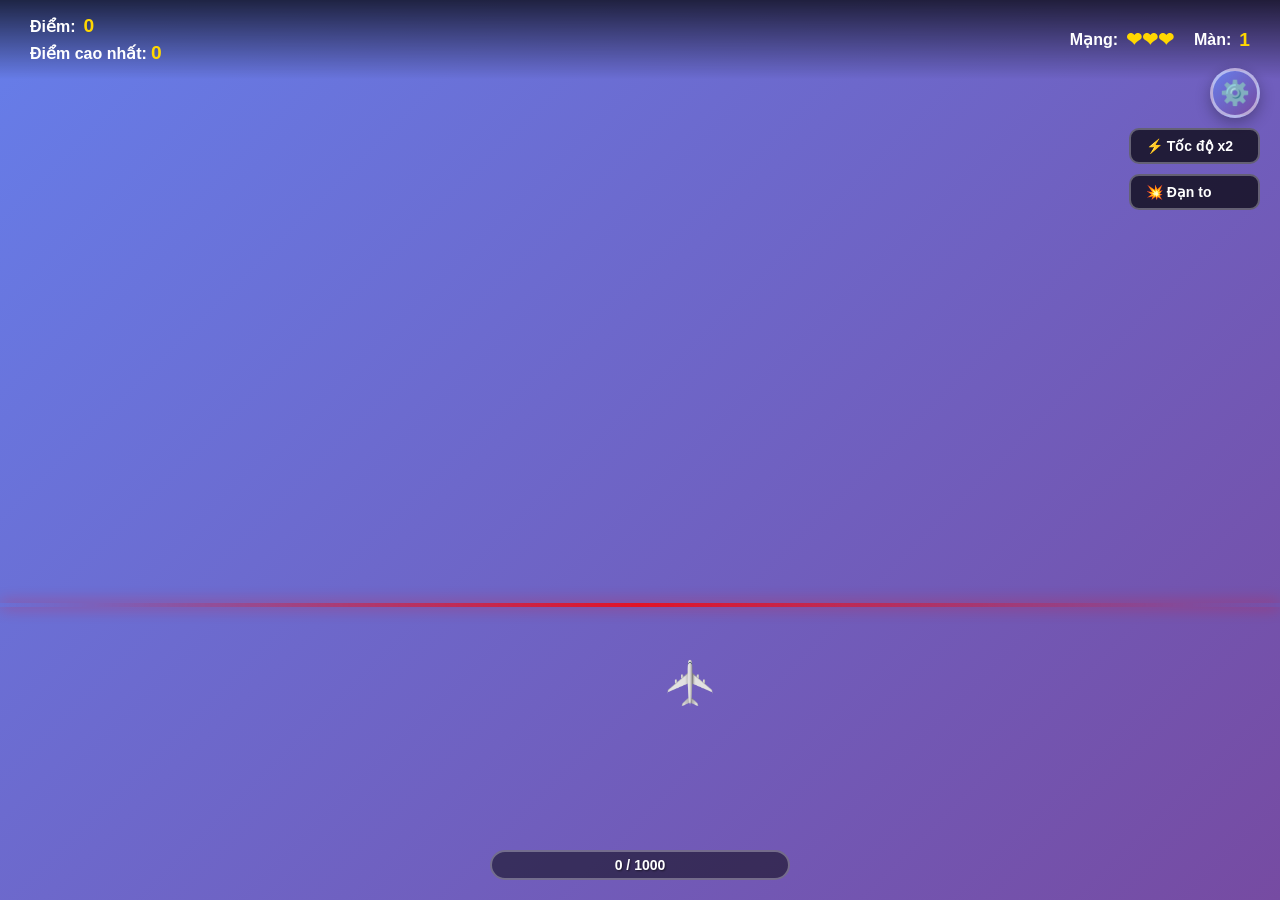
==== simple-game.html @ 04a14948 "Add files via upload" ====
<!DOCTYPE html>
<html lang="vi">
<head>
    <meta charset="UTF-8">
    <meta name="viewport" content="width=device-width, initial-scale=1.0">
    <title>game
    </title>
    <style>
        * {
            margin: 0;
            padding: 0;
            box-sizing: border-box;
        }

        body {
            font-family: 'Segoe UI', Arial, sans-serif;
            overflow: hidden;
            background: linear-gradient(135deg, #667eea 0%, #764ba2 100%);
            height: 100vh;
            display: flex;
            justify-content: center;
            align-items: center;
        }

        .screen {
            position: fixed;
            top: 0;
            left: 0;
            width: 100%;
            height: 100%;
            display: flex;
            justify-content: center;
            align-items: center;
            z-index: 100;
        }

        .screen.hidden {
            display: none !important;
        }

        .menu-content {
            text-align: center;
            background: linear-gradient(135deg, #667eea 0%, #764ba2 100%);
            padding: 60px 80px;
            border-radius: 20px;
            box-shadow: 0 20px 60px rgba(0, 0, 0, 0.5);
            border: 3px solid rgba(255, 255, 255, 0.3);
        }

        .game-title {
            font-size: 3rem;
            color: #fff;
            margin-bottom: 20px;
            text-shadow: 3px 3px 6px rgba(0, 0, 0, 0.3);
        }

        .game-subtitle {
            font-size: 1.3rem;
            color: #f0f0f0;
            margin-bottom: 40px;
        }

        .menu-buttons {
            display: flex;
            flex-direction: column;
            gap: 15px;
        }

        .menu-btn {
            padding: 15px 40px;
            font-size: 1.2rem;
            font-weight: bold;
            border: none;
            border-radius: 10px;
            cursor: pointer;
            background: linear-gradient(135deg, #f093fb 0%, #f5576c 100%);
            color: white;
            transition: transform 0.2s, box-shadow 0.2s;
            box-shadow: 0 5px 15px rgba(0, 0, 0, 0.2);
        }

        .menu-btn:hover {
            transform: translateY(-3px);
            box-shadow: 0 8px 20px rgba(0, 0, 0, 0.3);
        }

        #game-screen {
            background: #87CEEB;
            justify-content: flex-start;
            align-items: flex-start;
        }

        #game-screen.bg-gradient1 {
            background: url('hinhnen1.jpg') center/cover;
        }

        #game-screen.bg-gradient2 {
            background: url('hinhnen2.jpg') center/cover;
        }

        #game-screen.bg-gradient3 {
            background: url('hinhnen3.jpg') center/cover;
        }

        #game-screen.bg-gradient4 {
            background: url('hinhnen4.jpg') center/cover;
        }

        #game-screen.bg-gradient5 {
            background: url('hinhnen5.jpg') center/cover;
        }

        #game-screen.bg-gradient6 {
            background: url('hinhnen6.jpg') center/cover;
        }

        .game-container {
            position: relative;
            width: 100%;
            height: 100%;
            overflow: hidden;
        }

        .hud {
            position: absolute;
            top: 0;
            left: 0;
            width: 100%;
            padding: 15px 30px;
            display: flex;
            justify-content: space-between;
            align-items: center;
            z-index: 20;
            background: linear-gradient(180deg, rgba(0, 0, 0, 0.7) 0%, transparent 100%);
        }

        .hud-left {
            display: flex;
            flex-direction: column;
            gap: 5px;
        }

        .hud-right {
            display: flex;
            gap: 20px;
        }

        .hud-item {
            display: flex;
            align-items: center;
            gap: 8px;
        }

        .high-score-display {
            color: #ffd700;
            font-size: 0.9rem;
            font-weight: bold;
        }

        .hud-label {
            color: #fff;
            font-weight: bold;
            font-size: 1rem;
        }

        .hud-value {
            color: #ffd700;
            font-weight: bold;
            font-size: 1.2rem;
        }

        .settings-btn {
            position: fixed;
            top: 68px;
            right: 20px;
            width: 50px;
            height: 50px;
            border-radius: 50%;
            background: linear-gradient(135deg, #667eea 0%, #764ba2 100%);
            border: 3px solid rgba(255, 255, 255, 0.5);
            color: white;
            font-size: 24px;
            cursor: pointer;
            z-index: 200;
            display: flex;
            justify-content: center;
            align-items: center;
            transition: transform 0.2s, box-shadow 0.2s;
            box-shadow: 0 5px 15px rgba(0, 0, 0, 0.3);
        }

        .settings-btn:hover {
            transform: scale(1.1);
            box-shadow: 0 8px 20px rgba(0, 0, 0, 0.4);
        }

        .progress-bar-container {
            position: absolute;
            bottom: 20px;
            left: 50%;
            transform: translateX(-50%);
            width: 300px;
            height: 30px;
            background: rgba(0, 0, 0, 0.5);
            border-radius: 15px;
            overflow: hidden;
            border: 2px solid rgba(255, 255, 255, 0.3);
            z-index: 20;
        }

        .progress-bar {
            height: 100%;
            background: linear-gradient(90deg, #f093fb 0%, #f5576c 100%);
            transition: width 0.3s ease-out;
            border-radius: 15px;
        }

        .progress-text {
            position: absolute;
            top: 50%;
            left: 50%;
            transform: translate(-50%, -50%);
            color: white;
            font-weight: bold;
            font-size: 14px;
            text-shadow: 1px 1px 2px rgba(0, 0, 0, 0.5);
            z-index: 21;
        }

        .power-up-indicator {
            position: absolute;
            top: 128px;
            right: 20px;
            display: flex;
            flex-direction: column;
            gap: 10px;
            z-index: 20;
        }

        .power-up-timer {
            font-size: 12px;
            color: #ffd700;
            margin-left: 5px;
        }

        .level-notification {
            position: fixed;
            top: 50%;
            left: 50%;
            transform: translate(-50%, -50%);
            background: linear-gradient(135deg, #667eea 0%, #764ba2 100%);
            padding: 30px 50px;
            border-radius: 20px;
            color: white;
            font-size: 2rem;
            font-weight: bold;
            z-index: 300;
            box-shadow: 0 20px 60px rgba(0, 0, 0, 0.5);
            border: 3px solid rgba(255, 255, 255, 0.3);
            animation: fadeInOut 3s forwards;
        }

        @keyframes fadeInOut {
            0% { opacity: 0; transform: translate(-50%, -50%) scale(0.5); }
            20% { opacity: 1; transform: translate(-50%, -50%) scale(1); }
            80% { opacity: 1; transform: translate(-50%, -50%) scale(1); }
            100% { opacity: 0; transform: translate(-50%, -50%) scale(0.5); }
        }

        .falling-powerup {
            position: absolute;
            font-size: 30px;
            z-index: 15;
            animation: fall linear;
        }

        @keyframes fall {
            from { top: -50px; }
            to { top: 100vh; }
        }

        .power-up-item {
            padding: 8px 15px;
            background: rgba(0, 0, 0, 0.7);
            border-radius: 10px;
            color: white;
            font-size: 14px;
            font-weight: bold;
            border: 2px solid rgba(255, 255, 255, 0.3);
            display: flex;
            align-items: center;
            gap: 5px;
        }

        .power-up-item.active {
            border-color: #ffd700;
            background: rgba(255, 215, 0, 0.3);
            animation: pulse 1s infinite;
        }

        @keyframes pulse {
            0%, 100% { transform: scale(1); }
            50% { transform: scale(1.05); }
        }

        .setting-option {
            margin: 15px 0;
            text-align: left;
        }

        .setting-label {
            color: #fff;
            font-size: 1.1rem;
            margin-bottom: 10px;
            display: block;
        }

        .background-options {
            display: grid;
            grid-template-columns: repeat(3, 1fr);
            gap: 10px;
        }

        .bg-option {
            width: 80px;
            height: 60px;
            border-radius: 10px;
            cursor: pointer;
            border: 3px solid transparent;
            transition: border-color 0.2s, transform 0.2s;
        }

        .bg-option:hover {
            transform: scale(1.05);
        }

        .bg-option.selected {
            border-color: #ffd700;
            box-shadow: 0 0 10px rgba(255, 215, 0, 0.5);
        }

        .player {
            position: absolute;
            font-size: 50px;
            z-index: 10;
            bottom: 180px;
            left: 50%;
            transform: translateX(-50%);
            transition: left 0.05s ease-out, bottom 0.05s ease-out, transform 0.05s ease-out;
            will-change: left, bottom, transform;
            user-select: none;
            pointer-events: none;
        }

        .player img {
            width: 50px;
            height: 50px;
            object-fit: contain;
        }

        .player-vertical {
            transform: translateX(50%) rotate(0deg);
        }

        .boundary-line {
            position: absolute;
            left: 0;
            width: 100%;
            height: 4px;
            background: linear-gradient(90deg, transparent, #ff0000, transparent);
            z-index: 5;
            box-shadow: 0 0 15px rgba(255, 0, 0, 0.7);
            opacity: 0.8;
        }

        .enemy {
            position: absolute;
            font-size: 40px;
            z-index: 8;
        }

        .bullet {
            position: absolute;
            font-size: 20px;
            z-index: 9;
        }

        .popup {
            position: fixed;
            top: 0;
            left: 0;
            width: 100%;
            height: 100%;
            background: rgba(0, 0, 0, 0.8);
            display: flex;
            justify-content: center;
            align-items: center;
            z-index: 100;
        }

        .popup.hidden {
            display: none;
        }

        .quiz-content {
            background: linear-gradient(135deg, #667eea 0%, #764ba2 100%);
            padding: 40px 50px;
            border-radius: 20px;
            max-width: 600px;
            width: 90%;
            text-align: center;
            color: white;
            box-shadow: 0 20px 60px rgba(0, 0, 0, 0.5);
        }

        .quiz-question {
            font-size: 1.5rem;
            margin-bottom: 30px;
        }

        .quiz-options {
            display: grid;
            grid-template-columns: 1fr 1fr;
            gap: 15px;
        }

        .quiz-option {
            padding: 15px 20px;
            font-size: 1.1rem;
            border: none;
            border-radius: 10px;
            background: rgba(255, 255, 255, 0.2);
            color: white;
            cursor: pointer;
            transition: all 0.2s;
        }

        .quiz-option:hover {
            background: rgba(255, 255, 255, 0.3);
        }

        .quiz-option.correct {
            background: #28a745;
        }

        .quiz-option.wrong {
            background: #dc3545;
        }
    </style>

<body>
    <!-- Settings Button -->
    <button id="settings-btn" class="settings-btn">⚙️</button>

    <!-- Main Menu Screen -->
    <div id="main-menu" class="screen">
        <div class="menu-content">
            <h1 class="game-title">🚀 Quiz Plane Game</h1>
            <p class="game-subtitle">Bắn kẻ địch và trả lời câu hỏi!</p>
            <div class="menu-buttons">
                <button id="btn-play" class="menu-btn">Chơi Ngay</button>
                <button id="btn-instructions" class="menu-btn">Hướng Dẫn</button>
                <button id="btn-home" class="menu-btn">🏠 Trang Chủ</button>
            </div>
        </div>
    </div>

    <!-- Instructions Screen -->
    <div id="instructions-screen" class="screen hidden">
        <div class="menu-content">
            <h1 class="game-title">Hướng Dẫn</h1>
            <p class="game-subtitle">Sử dụng phím mũi tên để di chuyển máy bay</p>
            <p class="game-subtitle">Nhấn Space để bắn</p>
            <p class="game-subtitle">Trả lời đúng câu hỏi để được điểm</p>
            <div class="menu-buttons">
                <button id="btn-back" class="menu-btn">Quay Lại</button>
            </div>
        </div>
    </div>

    <!-- Game Screen -->
    <div id="game-screen" class="screen hidden">
        <div id="game-container" class="game-container">
            <div class="hud">
                <div class="hud-left">
                    <div class="hud-item">
                        <span class="hud-label">Điểm:</span>
                        <span id="score" class="hud-value">0</span>
                    </div>
                    <div class="high-score-display">
                        <span class="hud-label">Điểm cao nhất:</span>
                        <span id="high-score" class="hud-value">0</span>
                    </div>
                </div>
                <div class="hud-right">
                    <div class="hud-item">
                        <span class="hud-label">Mạng:</span>
                        <span id="lives" class="hud-value">❤❤❤</span>
                    </div>
                    <div class="hud-item">
                        <span class="hud-label">Màn:</span>
                        <span id="stage" class="hud-value">1</span>
                    </div>
                </div>
            </div>
            <div id="boundary-line" class="boundary-line"></div>
            <div id="player" class="player"><img src="pngtree-military-fighter-icon-flat-style-png-image_5178510.jpg" alt=""></div>
            <div class="progress-bar-container">
                <div id="progress-bar" class="progress-bar" style="width: 0%"></div>
                <span id="progress-text" class="progress-text">0 / 1000</span>
            </div>
            <div class="power-up-indicator">
                <div id="powerup-speed" class="power-up-item">
                    <span>⚡ Tốc độ x2</span>
                    <span id="powerup-speed-timer" class="power-up-timer"></span>
                </div>
                <div id="powerup-size" class="power-up-item">
                    <span>💥 Đạn to</span>
                    <span id="powerup-size-timer" class="power-up-timer"></span>
                </div>
            </div>
        </div>
    </div>

    <!-- Quiz Popup -->
    <div id="quiz-popup" class="popup hidden">
        <div class="quiz-content">
            <h2 id="quiz-question" class="quiz-question">Câu hỏi?</h2>
            <div id="quiz-options" class="quiz-options"></div>
        </div>
    </div>

    <!-- Game Over Screen -->
    <div id="gameover-screen" class="screen hidden">
        <div class="menu-content">
            <h1 class="game-title">Game Over!</h1>
            <p class="game-subtitle">Điểm của bạn: <span id="final-score">0</span></p>
            <p class="game-subtitle">Cấp đạt được: <span id="final-level">1</span></p>
            <div class="menu-buttons">
                <button id="btn-restart" class="menu-btn">Chơi Lại</button>
                <button id="btn-menu" class="menu-btn">Menu Chính</button>
            </div>
        </div>
    </div>

    <!-- Settings Screen -->
    <div id="settings-screen" class="screen hidden">
        <div class="menu-content">
            <h1 class="game-title">⚙️ Cài Đặt</h1>
            <div class="setting-option">
                <span class="setting-label">Chọn nền game:</span>
                <div class="background-options">
                    <div class="bg-option" data-bg="bg-gradient1" style="background: url('hinhnen1.jpg') center/cover;"></div>
                    <div class="bg-option" data-bg="bg-gradient2" style="background: url('hinhnen2.jpg') center/cover;"></div>
                    <div class="bg-option" data-bg="bg-gradient3" style="background: url('hinhnen3.jpg') center/cover;"></div>
                    <div class="bg-option" data-bg="bg-gradient4" style="background: url('hinhnen4.jpg') center/cover;"></div>
                    <div class="bg-option" data-bg="bg-gradient5" style="background: url('hinhnen5.jpg') center/cover;"></div>
                    <div class="bg-option" data-bg="bg-gradient6" style="background: url('hinhnen6.jpg') center/cover;"></div>
                </div>
            </div>
            <div class="menu-buttons">
                <button id="btn-settings-back" class="menu-btn">Quay Lại Tiếp Tục</button>
            </div>
        </div>
    </div>

    <script>
        // Game configuration
        const gameConfig = {
            playerIcon: 'anhmaybay2.png',
            playerSize: 50,
            movementSpeed: 5,
            boundaryLinePercent: 0.67,
            autoShootInterval: 500,
            levelScoreThreshold: 1000, // Điểm cần để tăng level
            stageScoreThreshold: 2000, // Điểm cần để qua màn
            bulletSpeed: 6,
            bulletSize: 20,
            powerUpDuration: 20000 // 20 giây
        };

        // Game state
        const gameState = {
            isRunning: false,
            quizActive: false,
            gameStarted: false,
            score: 0,
            lives: 3,
            level: 1,
            stage: 1,
            highScore: 0,
            playerX: 0,
            playerY: 0,
            isMovingLeft: false,
            isMovingRight: false,
            isMovingUp: false,
            isMovingDown: false,
            isTouching: false,
            touchX: 0,
            touchY: 0,
            enemies: [],
            bullets: [],
            powerups: [],
            shootCooldown: 200,
            lastShotTime: 0,
            spawnRate: 2000,
            lastSpawnTime: 0,
            lastPowerUpSpawnTime: 0,
            pendingSpawnDelayMs: 1500,
            boundaryTop: 0,
            boundaryBottom: 0,
            autoShootTimer: null,
            powerUpSpeed: false,
            powerUpSize: false,
            powerUpSpeedTimer: null,
            powerUpSizeTimer: null,
            powerUpSpeedRemaining: 0,
            powerUpSizeRemaining: 0,
            selectedBackground: 'bg-gradient1'
        };

        // Questions by difficulty level
        const questionsByLevel = {
            1: [
                { question: "Ai là người đẹp trai và dễ thương nhất?", options: ["Việt", "Minh", "Trung", "Thầy Long"], correct: 3 },
                { question: "HTML dùng để làm gì?", options: ["Thiết kế giao diện", "Tạo cấu trúc Website", "Quản lý Database", "Chạy Server"], correct: 1 },
                { question: "Tag nào dùng để tạo tiêu đề lớn nhất?", options: ["<title>", "<h1>", "<header>", "<heading>"], correct: 1 },
                { question: "Tag nào dùng để tạo liên kết?", options: ["<link>", "<a>", "<href>", "<url>"], correct: 1 },
                { question: "CSS dùng để làm gì?", options: ["Tạo cấu trúc", "Thiết kế giao diện", "Lưu trữ dữ liệu", "Chạy server"], correct: 1 }
            ],
            2: [
                { question: "CSS property nào dùng để thay đổi màu chữ?", options: ["text-color", "color", "font-color", "background"], correct: 1 },
                { question: "JavaScript dùng để tạo biến với từ khóa nào?", options: ["var", "variable", "create", "new"], correct: 0 },
                { question: "HTML attribute href dùng cho thẻ nào?", options: ["<img>", "<link>", "<a>", "<div>"], correct: 2 },
                { question: "CSS display:none làm gì?", options: ["Ẩn element", "Hiện element", "Xóa element", "Đổi màu"], correct: 0 },
                { question: "JavaScript console.log dùng để làm gì?", options: ["Hiển thị lỗi", "In ra console", "Tạo biến", "Xóa dữ liệu"], correct: 1 }
            ],
            3: [
                { question: "CSS Flexbox dùng để làm gì?", options: ["Tạo animation", "Layout responsive", "Đổi màu", "Tạo database"], correct: 1 },
                { question: "JavaScript array method nào dùng để thêm phần tử?", options: ["remove", "delete", "push", "pop"], correct: 2 },
                { question: "HTML5 semantic tag nào dùng cho navigation?", options: ["<nav>", "<menu>", "<link>", "<header>"], correct: 0 },
                { question: "CSS z-index làm gì?", options: ["Đổi màu", "Thay đổi kích thước", "Thứ tự hiển thị", "Tạo animation"], correct: 2 },
                { question: "JavaScript let khác var như thế nào?", options: ["Không khác", "Block scope", "Global scope", "Không thể dùng"], correct: 1 }
            ]
        };

        function getQuestionsForLevel(level) {
            const maxLevel = 3;
            const actualLevel = Math.min(level, maxLevel);
            return questionsByLevel[actualLevel] || questionsByLevel[1];
        }

        let currentQuestion = null;
        let gameLoop = null;
        let isFirstQuestion = true;

        // DOM Elements
        const mainMenu = document.getElementById('main-menu');
        const instructionsScreen = document.getElementById('instructions-screen');
        const gameScreen = document.getElementById('game-screen');
        const settingsScreen = document.getElementById('settings-screen');
        const quizPopup = document.getElementById('quiz-popup');
        const gameoverScreen = document.getElementById('gameover-screen');
        const player = document.getElementById('player');
        const gameContainer = document.getElementById('game-container');
        const progressBar = document.getElementById('progress-bar');
        const progressText = document.getElementById('progress-text');
        const powerUpSpeed = document.getElementById('powerup-speed');
        const powerUpSize = document.getElementById('powerup-size');
        const powerUpSpeedTimer = document.getElementById('powerup-speed-timer');
        const powerUpSizeTimer = document.getElementById('powerup-size-timer');

        // Show screen function
        function showScreen(screenId) {
            document.querySelectorAll('.screen').forEach(s => s.classList.add('hidden'));
            document.getElementById(screenId).classList.remove('hidden');
        }

        // Update HUD
        function updateHUD() {
            document.getElementById('score').textContent = gameState.score;
            document.getElementById('high-score').textContent = gameState.highScore;
            document.getElementById('lives').textContent = '❤'.repeat(gameState.lives);
            document.getElementById('stage').textContent = gameState.stage;
            updateProgressBar();
            updatePowerUpIndicators();
        }

        // Update progress bar
        function updateProgressBar() {
            const threshold = gameConfig.levelScoreThreshold;
            const progress = Math.min((gameState.score % threshold) / threshold * 100, 100);
            progressBar.style.width = progress + '%';
            const currentLevelProgress = gameState.score % threshold;
            progressText.textContent = `${currentLevelProgress} / ${threshold}`;
        }

        // Update power-up indicators
        function updatePowerUpIndicators() {
            if (gameState.powerUpSpeed) {
                powerUpSpeed.classList.add('active');
                powerUpSpeedTimer.textContent = Math.ceil(gameState.powerUpSpeedRemaining / 1000) + 's';
            } else {
                powerUpSpeed.classList.remove('active');
                powerUpSpeedTimer.textContent = '';
            }
            if (gameState.powerUpSize) {
                powerUpSize.classList.add('active');
                powerUpSizeTimer.textContent = Math.ceil(gameState.powerUpSizeRemaining / 1000) + 's';
            } else {
                powerUpSize.classList.remove('active');
                powerUpSizeTimer.textContent = '';
            }
        }

        // Activate power-up
        function activatePowerUp(type) {
            if (type === 'speed') {
                gameState.powerUpSpeed = true;
                gameState.powerUpSpeedRemaining = gameConfig.powerUpDuration;
                if (gameState.powerUpSpeedTimer) clearTimeout(gameState.powerUpSpeedTimer);
                gameState.powerUpSpeedTimer = setTimeout(() => {
                    gameState.powerUpSpeed = false;
                    gameState.powerUpSpeedRemaining = 0;
                    updatePowerUpIndicators();
                }, gameConfig.powerUpDuration);
            } else if (type === 'size') {
                gameState.powerUpSize = true;
                gameState.powerUpSizeRemaining = gameConfig.powerUpDuration;
                if (gameState.powerUpSizeTimer) clearTimeout(gameState.powerUpSizeTimer);
                gameState.powerUpSizeTimer = setTimeout(() => {
                    gameState.powerUpSize = false;
                    gameState.powerUpSizeRemaining = 0;
                    updatePowerUpIndicators();
                }, gameConfig.powerUpDuration);
            }
            updatePowerUpIndicators();
        }

        // Player controls
        document.addEventListener('keydown', (e) => {
            if (!gameState.isRunning || gameState.quizActive) return;
            
            if (e.key === 'ArrowLeft' || e.key === 'Left') {
                gameState.isMovingLeft = true;
            } else if (e.key === 'ArrowRight' || e.key === 'Right') {
                gameState.isMovingRight = true;
            } else if (e.key === 'ArrowUp' || e.key === 'Up') {
                gameState.isMovingUp = true;
            } else if (e.key === 'ArrowDown' || e.key === 'Down') {
                gameState.isMovingDown = true;
            } else if (e.key === ' ') {
                e.preventDefault();
                shoot();
            }
        });

        document.addEventListener('keyup', (e) => {
            if (e.key === 'ArrowLeft' || e.key === 'Left') {
                gameState.isMovingLeft = false;
            } else if (e.key === 'ArrowRight' || e.key === 'Right') {
                gameState.isMovingRight = false;
            } else if (e.key === 'ArrowUp' || e.key === 'Up') {
                gameState.isMovingUp = false;
            } else if (e.key === 'ArrowDown' || e.key === 'Down') {
                gameState.isMovingDown = false;
            }
        });

        // Mobile touch controls
        gameContainer.addEventListener('touchstart', (e) => {
            if (!gameState.isRunning || gameState.quizActive) return;
            e.preventDefault();

            gameState.isTouching = true;
            const touch = e.touches[0];
            const rect = gameContainer.getBoundingClientRect();
            gameState.touchX = touch.clientX - rect.left;
            gameState.touchY = window.innerHeight - (touch.clientY - rect.top);

            // Start auto-shooting
            if (gameState.autoShootTimer) clearInterval(gameState.autoShootTimer);
            gameState.autoShootTimer = setInterval(() => {
                if (gameState.isRunning && !gameState.quizActive && gameState.isTouching) {
                    shoot();
                }
            }, gameConfig.autoShootInterval);
        }, { passive: false });

        gameContainer.addEventListener('touchmove', (e) => {
            if (!gameState.isRunning || gameState.quizActive) return;
            e.preventDefault();

            const touch = e.touches[0];
            const rect = gameContainer.getBoundingClientRect();
            gameState.touchX = touch.clientX - rect.left;
            gameState.touchY = window.innerHeight - (touch.clientY - rect.top);
        }, { passive: false });

        gameContainer.addEventListener('touchend', (e) => {
            if (!gameState.isRunning) return;
            e.preventDefault();

            gameState.isTouching = false;

            // Stop auto-shooting
            if (gameState.autoShootTimer) {
                clearInterval(gameState.autoShootTimer);
                gameState.autoShootTimer = null;
            }
        }, { passive: false });

        // Shoot function
        function shoot() {
            const now = Date.now();
            const cooldown = gameState.powerUpSpeed ? gameState.shootCooldown / 2 : gameState.shootCooldown;
            if (now - gameState.lastShotTime < cooldown) return;
            
            gameState.lastShotTime = now;
            
            const bullet = document.createElement('div');
            bullet.className = 'bullet';
            const bulletSize = gameState.powerUpSize ? gameConfig.bulletSize * 1.5 : gameConfig.bulletSize;
            bullet.style.fontSize = bulletSize + 'px';
            bullet.textContent = gameState.powerUpSize ? '�' : '�';
            // Bắn từ chính giữa ảnh máy bay
            bullet.style.left = (gameState.playerX + gameConfig.playerSize / 2) + 'px';
            bullet.style.bottom = '200px';
            gameContainer.appendChild(bullet);
            
            const bulletSpeed = gameState.powerUpSpeed ? gameConfig.bulletSpeed * 2 : gameConfig.bulletSpeed;
            gameState.bullets.push({
                element: bullet,
                x: gameState.playerX + gameConfig.playerSize / 2,
                y: window.innerHeight - 200,
                speed: bulletSpeed,
                size: bulletSize
            });
        }

        // Spawn enemy
        function spawnEnemy() {
            const enemy = document.createElement('div');
            enemy.className = 'enemy';
            // Tăng độ khó theo level
            const enemyTypes = ['👾', '🤖', '👻', '🐲'];
            const typeIndex = Math.min(Math.floor(Math.random() * (1 + gameState.level)), enemyTypes.length - 1);
            enemy.textContent = enemyTypes[typeIndex];
            enemy.style.left = (Math.random() * (window.innerWidth - 100) + 50) + 'px';
            enemy.style.top = '-50px';
            gameContainer.appendChild(enemy);
            
            // Tăng HP theo level
            const hp = 3 + Math.floor(gameState.level / 2);
            gameState.enemies.push({
                element: enemy,
                x: parseFloat(enemy.style.left),
                y: -50,
                hp: hp,
                maxHp: hp
            });
        }

        // Spawn power-up
        function spawnPowerUp() {
            const powerup = document.createElement('div');
            powerup.className = 'falling-powerup';
            const types = ['⚡', '💥'];
            const type = types[Math.floor(Math.random() * types.length)];
            powerup.textContent = type;
            powerup.style.left = (Math.random() * (window.innerWidth - 100) + 50) + 'px';
            powerup.style.top = '-50px';
            powerup.dataset.type = type === '⚡' ? 'speed' : 'size';
            gameContainer.appendChild(powerup);
            
            gameState.powerups.push({
                element: powerup,
                x: parseFloat(powerup.style.left),
                y: -50,
                type: type === '⚡' ? 'speed' : 'size'
            });
        }

        // Show quiz
        function showQuiz() {
            gameState.quizActive = true;
            // Always vertical (stand up)
            player.classList.add('player-vertical');

            let questions;
            if (isFirstQuestion) {
                questions = [{ question: "Ai là người đẹp trai và dễ thương nhất?", options: ["Việt", "Minh", "Trung", "Thầy Long"], correct: 3 }];
                isFirstQuestion = false;
            } else {
                questions = getQuestionsForLevel(gameState.level);
            }
            currentQuestion = questions[Math.floor(Math.random() * questions.length)];
            
            document.getElementById('quiz-question').textContent = currentQuestion.question;
            const optionsContainer = document.getElementById('quiz-options');
            optionsContainer.innerHTML = '';
            
            currentQuestion.options.forEach((option, index) => {
                const btn = document.createElement('button');
                btn.className = 'quiz-option';
                btn.textContent = String.fromCharCode(65 + index) + '. ' + option;
                btn.dataset.answer = index;
                btn.onclick = () => handleAnswer(index, btn);
                optionsContainer.appendChild(btn);
            });
            
            quizPopup.classList.remove('hidden');
        }

        // Handle quiz answer
        function handleAnswer(index, btn) {
            const buttons = document.querySelectorAll('.quiz-option');
            buttons.forEach(b => b.disabled = true);
            
            if (index === currentQuestion.correct) {
                btn.classList.add('correct');
                gameState.score += 1000; // Trả lời đúng được 1000 điểm
                
                // Random power-up khi trả lời đúng
                if (Math.random() < 0.3) {
                    const powerUpType = Math.random() < 0.5 ? 'speed' : 'size';
                    activatePowerUp(powerUpType);
                }
            } else {
                btn.classList.add('wrong');
                gameState.lives--;
            }
            
            updateHUD();
            
            // Check level progression
            checkLevelProgression();
            
            setTimeout(() => {
                quizPopup.classList.add('hidden');
                gameState.quizActive = false;
                
                if (gameState.lives <= 0) {
                    gameOver();
                }
            }, 1000);
        }

        // Show level notification
        function showLevelNotification(message) {
            const notification = document.createElement('div');
            notification.className = 'level-notification';
            notification.textContent = message;
            document.body.appendChild(notification);
            setTimeout(() => notification.remove(), 3000);
        }

        // Check level progression
        function checkLevelProgression() {
            // Check stage progression (qua màn khi đạt 1000 điểm)
            const newStage = Math.floor(gameState.score / gameConfig.stageScoreThreshold) + 1;
            if (newStage > gameState.stage) {
                gameState.stage = newStage;
                showLevelNotification(`🎉 QUA MÀN ${gameState.stage}! 🎉`);
                // Reset score khi qua màn mới
                gameState.score = 0;
                // Reset level khi qua màn mới
                gameState.level = 1;
                updateHUD();
            }
            
            // Tăng level khi đạt threshold (1000 điểm = level 2, 2000 điểm = level 3)
            const newLevel = Math.floor(gameState.score / gameConfig.levelScoreThreshold) + 1;
            if (newLevel > gameState.level) {
                gameState.level = newLevel;
                showLevelNotification(`⬆️ LEVEL UP! Cấp ${gameState.level}`);
                // Tăng độ khó quái
                gameState.spawnRate = Math.max(500, 2000 - (gameState.level * 200));
            }
        }

        // Game loop
        function update() {
            if (!gameState.isRunning || gameState.quizActive) {
                gameLoop = requestAnimationFrame(update);
                return;
            }
            
            // Update player position (only move below boundary line)
            if (gameState.isMovingLeft) {
                gameState.playerX = Math.max(25, gameState.playerX - gameConfig.movementSpeed);
            }
            if (gameState.isMovingRight) {
                gameState.playerX = Math.min(window.innerWidth - 25, gameState.playerX + gameConfig.movementSpeed);
            }

            // vertical movement restricted to area below boundary line only
            const minY = 0;  // Can go to bottom of screen
            const maxY = gameState.boundaryBottom;  // Can only go up to boundary line

            if (gameState.isMovingUp) {
                gameState.playerY = Math.min(maxY, gameState.playerY + gameConfig.movementSpeed);
            }
            if (gameState.isMovingDown) {
                gameState.playerY = Math.max(minY, gameState.playerY - gameConfig.movementSpeed);
            }

            // Mobile touch controls - move towards touch position
            if (gameState.isTouching) {
                const dx = gameState.touchX - gameState.playerX;
                const dy = gameState.touchY - gameState.playerY;
                const distance = Math.sqrt(dx * dx + dy * dy);

                if (distance > 10) {
                    const moveX = (dx / distance) * gameConfig.movementSpeed;
                    const moveY = (dy / distance) * gameConfig.movementSpeed;

                    gameState.playerX = Math.max(25, Math.min(window.innerWidth - 25, gameState.playerX + moveX));
                    gameState.playerY = Math.max(minY, Math.min(maxY, gameState.playerY + moveY));
                }
            }


            player.style.left = gameState.playerX + 'px';
            player.style.bottom = gameState.playerY + 'px';
            
            // Spawn enemies (only after game started delay + cooldown 1-2s)
            const now = Date.now();
            if (gameState.gameStarted && now >= gameState.lastSpawnTime + gameState.spawnRate + gameState.pendingSpawnDelayMs) {
                spawnEnemy();
                gameState.lastSpawnTime = now;

                // next extra cooldown: 1000-2000ms
                gameState.pendingSpawnDelayMs = 1000 + Math.floor(Math.random() * 1001);
            }
            
            // Spawn power-ups occasionally (every 10-15 seconds)
            if (gameState.gameStarted && now >= gameState.lastPowerUpSpawnTime + 10000 + Math.random() * 5000) {
                spawnPowerUp();
                gameState.lastPowerUpSpawnTime = now;
            }
            
            // Update power-up timers
            if (gameState.powerUpSpeed) {
                gameState.powerUpSpeedRemaining -= 16.67; // Approximate frame time
                if (gameState.powerUpSpeedRemaining <= 0) {
                    gameState.powerUpSpeed = false;
                    gameState.powerUpSpeedRemaining = 0;
                }
            }
            if (gameState.powerUpSize) {
                gameState.powerUpSizeRemaining -= 16.67;
                if (gameState.powerUpSizeRemaining <= 0) {
                    gameState.powerUpSize = false;
                    gameState.powerUpSizeRemaining = 0;
                }
            }
            updatePowerUpIndicators();
            
            // Update bullets
            gameState.bullets = gameState.bullets.filter(bullet => {
                const speed = bullet.speed || gameConfig.bulletSpeed;
                bullet.y -= speed;
                bullet.element.style.bottom = (200 + (window.innerHeight - 200 - bullet.y)) + 'px';
                
                if (bullet.y < -20) {
                    bullet.element.remove();
                    return false;
                }
                return true;
            });
            
            // Update power-ups
            gameState.powerups = gameState.powerups.filter(powerup => {
                const powerupSpeed = 3;
                powerup.y += powerupSpeed;
                powerup.element.style.top = powerup.y + 'px';
                
                // Check collision with player
                const playerRect = player.getBoundingClientRect();
                const powerupRect = powerup.element.getBoundingClientRect();
                
                if (playerRect.left < powerupRect.right &&
                    playerRect.right > powerupRect.left &&
                    playerRect.top < powerupRect.bottom &&
                    playerRect.bottom > powerupRect.top) {
                    // Player collected power-up
                    activatePowerUp(powerup.type);
                    powerup.element.remove();
                    return false;
                }
                
                // Check collision with bullets
                for (let i = gameState.bullets.length - 1; i >= 0; i--) {
                    const bullet = gameState.bullets[i];
                    const bulletRect = bullet.element.getBoundingClientRect();
                    
                    if (bulletRect.left < powerupRect.right &&
                        bulletRect.right > powerupRect.left &&
                        bulletRect.top < powerupRect.bottom &&
                        bulletRect.bottom > powerupRect.top) {
                        // Bullet hit power-up - activate it
                        activatePowerUp(powerup.type);
                        bullet.element.remove();
                        gameState.bullets.splice(i, 1);
                        powerup.element.remove();
                        return false;
                    }
                }
                
                if (powerup.y > window.innerHeight + 50) {
                    powerup.element.remove();
                    return false;
                }
                
                return true;
            });
            
            // Update enemies
            gameState.enemies = gameState.enemies.filter(enemy => {
                // Tăng tốc độ quái theo level
                const enemySpeed = 2 + gameState.level * 0.5;
                enemy.y += enemySpeed;
                enemy.element.style.top = enemy.y + 'px';
                
                // Check collision with player
                const playerRect = player.getBoundingClientRect();
                const enemyRect = enemy.element.getBoundingClientRect();
                
                if (playerRect.left < enemyRect.right &&
                    playerRect.right > enemyRect.left &&
                    playerRect.top < enemyRect.bottom &&
                    playerRect.bottom > enemyRect.top) {
                    gameState.lives--;
                    updateHUD();
                    enemy.element.remove();
                    if (gameState.lives <= 0) {
                        gameOver();
                    }
                    return false;
                }
                
                // Check collision with bullets
                for (let i = gameState.bullets.length - 1; i >= 0; i--) {
                    const bullet = gameState.bullets[i];
                    const bulletRect = bullet.element.getBoundingClientRect();
                    
                    if (bulletRect.left < enemyRect.right &&
                        bulletRect.right > enemyRect.left &&
                        bulletRect.top < enemyRect.bottom &&
                        bulletRect.bottom > enemyRect.top) {
                        bullet.element.remove();
                        gameState.bullets.splice(i, 1);
                        enemy.hp--;
                        gameState.score += 10;
                        
                        if (enemy.hp <= 0) {
                            enemy.element.remove();
                            gameState.score += 50;
                            updateHUD();
                            showQuiz();
                            return false;
                        }
                        break;
                    }
                }
                
                if (enemy.y > window.innerHeight + 50) {
                    enemy.element.remove();
                    return false;
                }
                
                return true;
            });
            
            gameLoop = requestAnimationFrame(update);
        }

        // Load high score from localStorage
        function loadHighScore() {
            const saved = localStorage.getItem('quizPlaneHighScore');
            if (saved) {
                gameState.highScore = parseInt(saved);
            }
        }

        // Save high score to localStorage
        function saveHighScore() {
            if (gameState.score > gameState.highScore) {
                gameState.highScore = gameState.score;
                localStorage.setItem('quizPlaneHighScore', gameState.highScore);
            }
            
            // Also save to leaderboard system
            const highScores = JSON.parse(localStorage.getItem('quizPlaneHighScores') || '[]');
            const newScore = {
                score: gameState.score,
                name: 'Player',
                date: new Date().toLocaleDateString('vi-VN')
            };
            highScores.push(newScore);
            highScores.sort((a, b) => b.score - a.score);
            if (highScores.length > 10) {
                highScores.length = 10;
            }
            localStorage.setItem('quizPlaneHighScores', JSON.stringify(highScores));
        }

        // Start game
        function startGame() {
            loadHighScore();
            isFirstQuestion = true;
            
            gameState.isRunning = true;
            gameState.score = 0;
            gameState.lives = 3;
            gameState.level = 1;
            gameState.stage = 1;

            gameState.playerX = window.innerWidth / 2;
            gameState.playerY = 180;

            gameState.isMovingLeft = false;
            gameState.isMovingRight = false;
            gameState.isMovingUp = false;
            gameState.isMovingDown = false;

            gameState.isTouching = false;
            gameState.touchX = 0;
            gameState.touchY = 0;

            gameState.enemies = [];
            gameState.bullets = [];
            gameState.powerups = [];

            gameState.quizActive = false;
            gameState.powerUpSpeed = false;
            gameState.powerUpSize = false;
            gameState.powerUpSpeedRemaining = 0;
            gameState.powerUpSizeRemaining = 0;

            gameState.spawnRate = 2000;
            gameState.lastSpawnTime = 0;
            gameState.lastPowerUpSpawnTime = 0;
            gameState.pendingSpawnDelayMs = 1500;

            gameState.gameStarted = false;

            // Apply selected background
            applyBackground();

            // Set player icon from config (support both emoji and image)
            player.innerHTML = '';
            if (gameConfig.playerIcon.match(/\.(png|jpg|jpeg|gif|webp)$/i)) {
                // It's an image file
                const img = document.createElement('img');
                img.src = gameConfig.playerIcon;
                img.alt = 'player';
                img.style.width = gameConfig.playerSize + 'px';
                img.style.height = gameConfig.playerSize + 'px';

                // Add error handling for image loading
                img.onerror = function() {
                    console.error('Failed to load image:', gameConfig.playerIcon);
                    // Fallback to emoji if image fails to load
                    player.innerHTML = '🚀';
                    player.style.fontSize = gameConfig.playerSize + 'px';
                };

                player.appendChild(img);
            } else {
                // It's an emoji
                player.textContent = gameConfig.playerIcon;
                player.style.fontSize = gameConfig.playerSize + 'px';
            }
            player.classList.add('player-vertical');

            // Clear existing elements
            document.querySelectorAll('.enemy, .bullet, .falling-powerup').forEach(el => el.remove());

            // Set boundary line position from config
            const boundaryLine = document.getElementById('boundary-line');
            const boundaryY = window.innerHeight * gameConfig.boundaryLinePercent;
            boundaryLine.style.top = boundaryY + 'px';
            gameState.boundaryTop = boundaryY;

            // convert top boundaryY into bottom coordinate used by player.style.bottom
            // boundaryY is px from top; bottom coordinate = viewportHeight - boundaryY
            gameState.boundaryBottom = window.innerHeight - boundaryY;

            // initial random extra cooldown for first spawn
            gameState.pendingSpawnDelayMs = 1000 + Math.floor(Math.random() * 1001);

            updateHUD();
            showScreen('game-screen');

            // Delay enemy spawning by 1-2 seconds (start gate)
            setTimeout(() => {
                gameState.gameStarted = true;
                // allow immediate readiness for spawn scheduling
                gameState.lastSpawnTime = Date.now();
            }, 1500);

            gameLoop = requestAnimationFrame(update);
        }

        // Game over
        function gameOver() {
            gameState.isRunning = false;
            cancelAnimationFrame(gameLoop);
            
            // Save high score
            saveHighScore();

            // Clean up auto-shoot timer
            if (gameState.autoShootTimer) {
                clearInterval(gameState.autoShootTimer);
                gameState.autoShootTimer = null;
            }

            // Clean up power-up timers
            if (gameState.powerUpSpeedTimer) {
                clearTimeout(gameState.powerUpSpeedTimer);
                gameState.powerUpSpeedTimer = null;
            }
            if (gameState.powerUpSizeTimer) {
                clearTimeout(gameState.powerUpSizeTimer);
                gameState.powerUpSizeTimer = null;
            }

            document.getElementById('final-score').textContent = gameState.score;
            document.getElementById('final-level').textContent = gameState.level;
            showScreen('gameover-screen');
        }

        // Apply background
        function applyBackground() {
            gameScreen.className = 'screen';
            if (gameState.selectedBackground) {
                gameScreen.classList.add(gameState.selectedBackground);
            }
        }

        // Event listeners
        document.getElementById('btn-play').addEventListener('click', startGame);
        document.getElementById('btn-instructions').addEventListener('click', () => showScreen('instructions-screen'));
        document.getElementById('btn-back').addEventListener('click', () => showScreen('main-menu'));
        document.getElementById('btn-restart').addEventListener('click', startGame);
        document.getElementById('btn-menu').addEventListener('click', () => showScreen('main-menu'));
        document.getElementById('btn-home').addEventListener('click', () => {
            window.location.href = 'index.html';
        });
        
        // Settings button - pause game and show settings
        document.getElementById('settings-btn').addEventListener('click', () => {
            gameState.isRunning = false;
            showScreen('settings-screen');
        });
        
        // Settings back button - resume game
        document.getElementById('btn-settings-back').addEventListener('click', () => {
            showScreen('game-screen');
            gameState.isRunning = true;
            gameLoop = requestAnimationFrame(update);
        });
        
        // Background selection
        document.querySelectorAll('.bg-option').forEach(option => {
            option.addEventListener('click', () => {
                // Remove selected class from all options
                document.querySelectorAll('.bg-option').forEach(opt => opt.classList.remove('selected'));
                // Add selected class to clicked option
                option.classList.add('selected');
                // Update selected background
                gameState.selectedBackground = option.dataset.bg;
                // Only apply background if game screen is visible
                if (!gameScreen.classList.contains('hidden')) {
                    applyBackground();
                }
            });
        });

        // Auto-start game when loaded from iframe
        window.addEventListener('load', () => {
            // Small delay to ensure everything is loaded
            setTimeout(() => {
                startGame();
            }, 500);
        });

        // Keyboard support for quiz
        document.addEventListener('keydown', (e) => {
            if (!gameState.quizActive) return;
            
            const key = parseInt(e.key);
            if (key >= 1 && key <= 4) {
                const buttons = document.querySelectorAll('.quiz-option');
                if (buttons[key - 1]) {
                    buttons[key - 1].click();
                }
            }
        });

        console.log('Simple game loaded successfully!');
    </script>
</body>
</html>
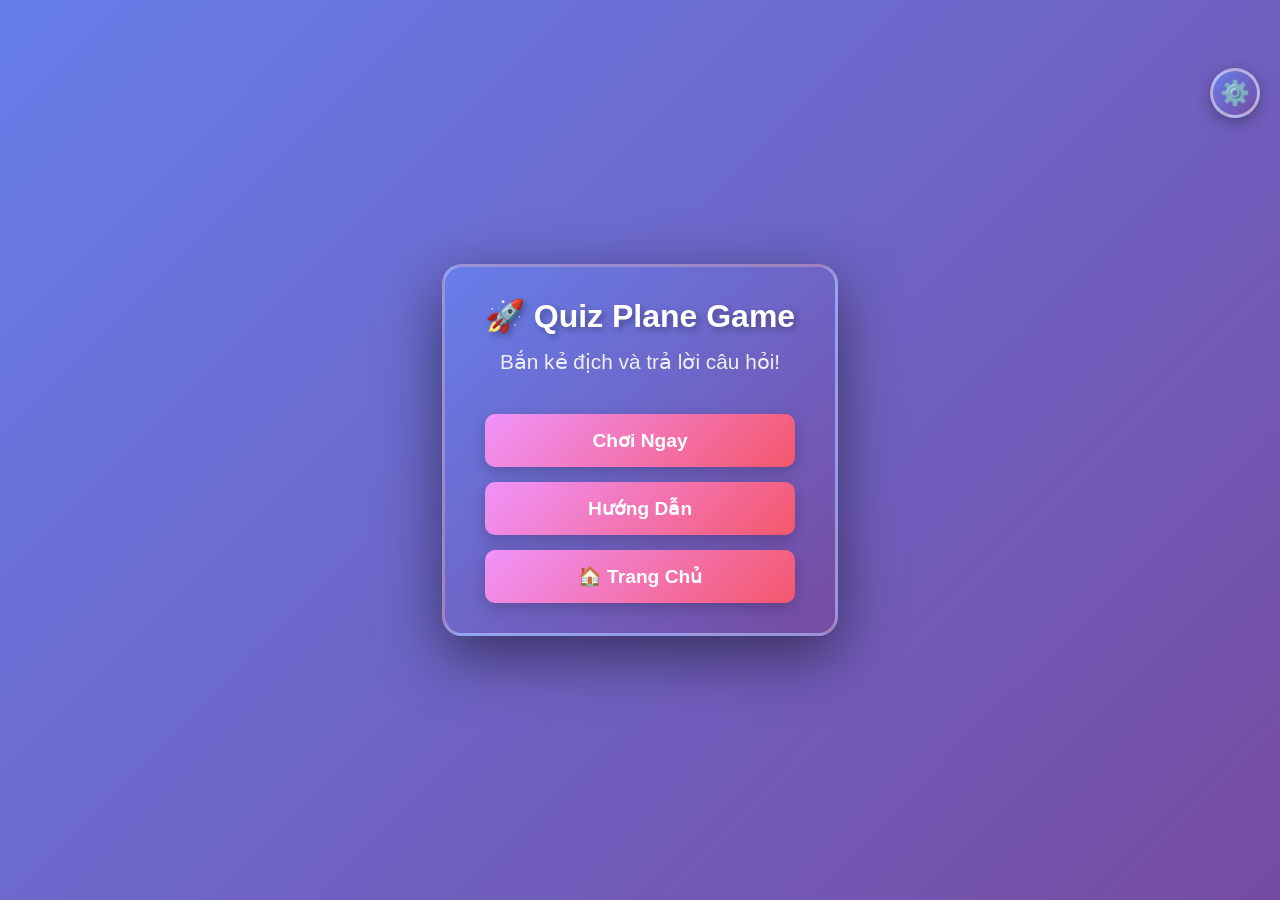
==== commit 06427075: "Add files via upload" ====
--- a/simple-game.html
+++ b/simple-game.html
@@ -41,17 +41,38 @@
         .menu-content {
             text-align: center;
             background: linear-gradient(135deg, #667eea 0%, #764ba2 100%);
-            padding: 60px 80px;
+            padding: 30px 40px;
             border-radius: 20px;
             box-shadow: 0 20px 60px rgba(0, 0, 0, 0.5);
             border: 3px solid rgba(255, 255, 255, 0.3);
+            max-width: 90vw;
+            max-height: 90vh;
+            overflow-y: auto;
         }
 
         .game-title {
-            font-size: 3rem;
+            font-size: 2rem;
             color: #fff;
-            margin-bottom: 20px;
+            margin-bottom: 15px;
             text-shadow: 3px 3px 6px rgba(0, 0, 0, 0.3);
+        }
+        
+        @media (max-width: 600px) {
+            .menu-content {
+                padding: 20px 15px;
+            }
+            .game-title {
+                font-size: 1.3rem;
+                margin-bottom: 10px;
+            }
+            .game-subtitle {
+                font-size: 0.9rem;
+                margin-bottom: 20px;
+            }
+            .menu-btn {
+                padding: 10px 20px;
+                font-size: 0.9rem;
+            }
         }
 
         .game-subtitle {
@@ -90,8 +111,12 @@
             align-items: flex-start;
         }
 
+        #game-screen.bg-gradient0 {
+            background: url('hinhnen.jpg') center/cover;
+        }
+
         #game-screen.bg-gradient1 {
-            background: url('hinhnen1.jpg') center/cover;
+            background: url('hinhnen1.webp') center/cover;
         }
 
         #game-screen.bg-gradient2 {
@@ -304,29 +329,72 @@
         }
 
         .setting-option {
-            margin: 15px 0;
+            margin: 10px 0;
             text-align: left;
         }
 
         .setting-label {
             color: #fff;
-            font-size: 1.1rem;
-            margin-bottom: 10px;
+            font-size: 0.85rem;
+            margin-bottom: 5px;
             display: block;
+        }
+
+        .setting-row {
+            display: flex;
+            align-items: center;
+            gap: 10px;
+            flex-wrap: wrap;
+        }
+
+        .setting-row label {
+            color: #fff;
+            font-size: 0.8rem;
+            white-space: nowrap;
+        }
+
+        .setting-row input[type="range"] {
+            flex: 1;
+            min-width: 80px;
+            max-width: 150px;
+            accent-color: #f5576c;
+        }
+
+        .setting-row input[type="checkbox"] {
+            width: 18px;
+            height: 18px;
+            accent-color: #f5576c;
+            cursor: pointer;
+        }
+
+        .setting-row select {
+            padding: 5px 8px;
+            border-radius: 6px;
+            border: none;
+            font-size: 0.8rem;
+            background: rgba(255, 255, 255, 0.9);
+            cursor: pointer;
+        }
+
+        .setting-value {
+            color: #ffd700;
+            font-size: 0.8rem;
+            min-width: 30px;
         }
 
         .background-options {
             display: grid;
-            grid-template-columns: repeat(3, 1fr);
-            gap: 10px;
+            grid-template-columns: repeat(4, 1fr);
+            gap: 8px;
+            margin-top: 5px;
         }
 
         .bg-option {
-            width: 80px;
-            height: 60px;
-            border-radius: 10px;
+            width: 100%;
+            aspect-ratio: 4/3;
+            border-radius: 8px;
             cursor: pointer;
-            border: 3px solid transparent;
+            border: 2px solid transparent;
             transition: border-color 0.2s, transform 0.2s;
         }
 
@@ -548,9 +616,24 @@
         <div class="menu-content">
             <h1 class="game-title">⚙️ Cài Đặt</h1>
             <div class="setting-option">
-                <span class="setting-label">Chọn nền game:</span>
+                <span class="setting-label">🔊 Âm lượng:</span>
+                <div class="setting-row">
+                    <input type="range" id="settings-volume" min="0" max="100" value="70">
+                    <span id="settings-volume-value" class="setting-value">70%</span>
+                </div>
+            </div>
+            <div class="setting-option">
+                <span class="setting-label">🔔 Hiệu ứng âm thanh:</span>
+                <div class="setting-row">
+                    <input type="checkbox" id="settings-sfx" checked>
+                    <label for="settings-sfx">Bật/Tắt</label>
+                </div>
+            </div>
+            <div class="setting-option">
+                <span class="setting-label">🖼️ Chọn nền game:</span>
                 <div class="background-options">
-                    <div class="bg-option" data-bg="bg-gradient1" style="background: url('hinhnen1.jpg') center/cover;"></div>
+                    <div class="bg-option" data-bg="bg-gradient0" style="background: url('hinhnen.jpg') center/cover;"></div>
+                    <div class="bg-option" data-bg="bg-gradient1" style="background: url('hinhnen1.webp') center/cover;"></div>
                     <div class="bg-option" data-bg="bg-gradient2" style="background: url('hinhnen2.jpg') center/cover;"></div>
                     <div class="bg-option" data-bg="bg-gradient3" style="background: url('hinhnen3.jpg') center/cover;"></div>
                     <div class="bg-option" data-bg="bg-gradient4" style="background: url('hinhnen4.jpg') center/cover;"></div>
@@ -559,11 +642,13 @@
                 </div>
             </div>
             <div class="menu-buttons">
-                <button id="btn-settings-back" class="menu-btn">Quay Lại Tiếp Tục</button>
+                <button id="btn-settings-back" class="menu-btn">Quay Lại</button>
             </div>
         </div>
     </div>
 
+    <script src="js/sound.js"></script>
+    <script src="js/settings.js"></script>
     <script>
         // Game configuration
         const gameConfig = {
@@ -734,6 +819,7 @@
                     updatePowerUpIndicators();
                 }, gameConfig.powerUpDuration);
             }
+            soundManager.createPowerupSound();
             updatePowerUpIndicators();
         }
 
@@ -818,6 +904,9 @@
             
             gameState.lastShotTime = now;
             
+            // Play shoot sound
+            soundManager.createShootSound();
+            
             const bullet = document.createElement('div');
             bullet.className = 'bullet';
             const bulletSize = gameState.powerUpSize ? gameConfig.bulletSize * 1.5 : gameConfig.bulletSize;
@@ -884,6 +973,7 @@
         // Show quiz
         function showQuiz() {
             gameState.quizActive = true;
+            soundManager.createClickSound();
             // Always vertical (stand up)
             player.classList.add('player-vertical');
 
@@ -920,6 +1010,7 @@
             if (index === currentQuestion.correct) {
                 btn.classList.add('correct');
                 gameState.score += 1000; // Trả lời đúng được 1000 điểm
+                soundManager.createCorrectSound();
                 
                 // Random power-up khi trả lời đúng
                 if (Math.random() < 0.3) {
@@ -929,6 +1020,7 @@
             } else {
                 btn.classList.add('wrong');
                 gameState.lives--;
+                soundManager.createWrongSound();
             }
             
             updateHUD();
@@ -981,7 +1073,11 @@
 
         // Game loop
         function update() {
-            if (!gameState.isRunning || gameState.quizActive) {
+            if (!gameState.isRunning) {
+                gameLoop = null;
+                return;
+            }
+            if (gameState.quizActive) {
                 gameLoop = requestAnimationFrame(update);
                 return;
             }
@@ -1133,6 +1229,7 @@
                     playerRect.bottom > enemyRect.top) {
                     gameState.lives--;
                     updateHUD();
+                    soundManager.createDamageSound();
                     enemy.element.remove();
                     if (gameState.lives <= 0) {
                         gameOver();
@@ -1211,6 +1308,11 @@
             loadHighScore();
             isFirstQuestion = true;
             
+            // Initialize sound and settings
+            soundManager.init();
+            settingsManager.applySettings();
+            soundManager.resumeAudioContext();
+            
             gameState.isRunning = true;
             gameState.score = 0;
             gameState.lives = 3;
@@ -1248,6 +1350,7 @@
 
             // Apply selected background
             applyBackground();
+            
 
             // Set player icon from config (support both emoji and image)
             player.innerHTML = '';
@@ -1309,6 +1412,9 @@
             gameState.isRunning = false;
             cancelAnimationFrame(gameLoop);
             
+            // Play game over sound
+            soundManager.createGameOverSound();
+            
             // Save high score
             saveHighScore();
 
@@ -1333,11 +1439,37 @@
             showScreen('gameover-screen');
         }
 
-        // Apply background
+        // Apply background - only when game screen is visible
         function applyBackground() {
-            gameScreen.className = 'screen';
+            // Only apply background classes, don't reset className
+            // Remove old background classes
+            for (let i = 0; i <= 6; i++) {
+                gameScreen.classList.remove('bg-gradient' + i);
+            }
+            // Add new background class
             if (gameState.selectedBackground) {
                 gameScreen.classList.add(gameState.selectedBackground);
+            }
+        }
+        
+        // Load saved background from localStorage
+        function loadBackgroundSetting() {
+            const savedBg = localStorage.getItem('quizPlaneBackground');
+            if (savedBg) {
+                gameState.selectedBackground = savedBg;
+                // Select the corresponding option in settings
+                document.querySelectorAll('.bg-option').forEach(opt => {
+                    opt.classList.remove('selected');
+                    if (opt.dataset.bg === savedBg) {
+                        opt.classList.add('selected');
+                    }
+                });
+            } else {
+                // Default select first option
+                const firstOption = document.querySelector('.bg-option');
+                if (firstOption) {
+                    firstOption.classList.add('selected');
+                }
             }
         }
 
@@ -1353,18 +1485,50 @@
         
         // Settings button - pause game and show settings
         document.getElementById('settings-btn').addEventListener('click', () => {
-            gameState.isRunning = false;
+            if (gameState.isRunning) {
+                gameState.isRunning = false;
+                // Cancel the game loop properly
+                if (gameLoop) {
+                    cancelAnimationFrame(gameLoop);
+                    gameLoop = null;
+                }
+            }
             showScreen('settings-screen');
         });
         
-        // Settings back button - resume game
+        // Volume slider
+        document.getElementById('settings-volume').addEventListener('input', function() {
+            document.getElementById('settings-volume-value').textContent = this.value + '%';
+            // Apply volume in real-time
+            const volume = parseInt(this.value) / 100;
+            soundManager.setVolume(volume);
+        });
+        
+        // Settings back button - resume game and apply settings
         document.getElementById('btn-settings-back').addEventListener('click', () => {
+            // Save settings instantly
+            const volume = parseInt(document.getElementById('settings-volume').value) / 100;
+            const sfxEnabled = document.getElementById('settings-sfx').checked;
+            
+            settingsManager.setVolume(volume);
+            settingsManager.setSfxEnabled(sfxEnabled);
+            settingsManager.saveSettings();
+            
+            // Apply background when returning to game
+            applyBackground();
+            
+            // Show game screen and restart game loop
             showScreen('game-screen');
             gameState.isRunning = true;
+            // Always restart fresh game loop to avoid any stale state
+            if (gameLoop) {
+                cancelAnimationFrame(gameLoop);
+                gameLoop = null;
+            }
             gameLoop = requestAnimationFrame(update);
         });
         
-        // Background selection
+        // Background selection - only save, don't apply to game screen yet
         document.querySelectorAll('.bg-option').forEach(option => {
             option.addEventListener('click', () => {
                 // Remove selected class from all options
@@ -1373,13 +1537,14 @@
                 option.classList.add('selected');
                 // Update selected background
                 gameState.selectedBackground = option.dataset.bg;
-                // Only apply background if game screen is visible
-                if (!gameScreen.classList.contains('hidden')) {
-                    applyBackground();
-                }
+                // Save to localStorage
+                localStorage.setItem('quizPlaneBackground', gameState.selectedBackground);
             });
         });
 
+        // Load saved background on page load
+        loadBackgroundSetting();
+        
         // Auto-start game when loaded from iframe
         window.addEventListener('load', () => {
             // Small delay to ensure everything is loaded
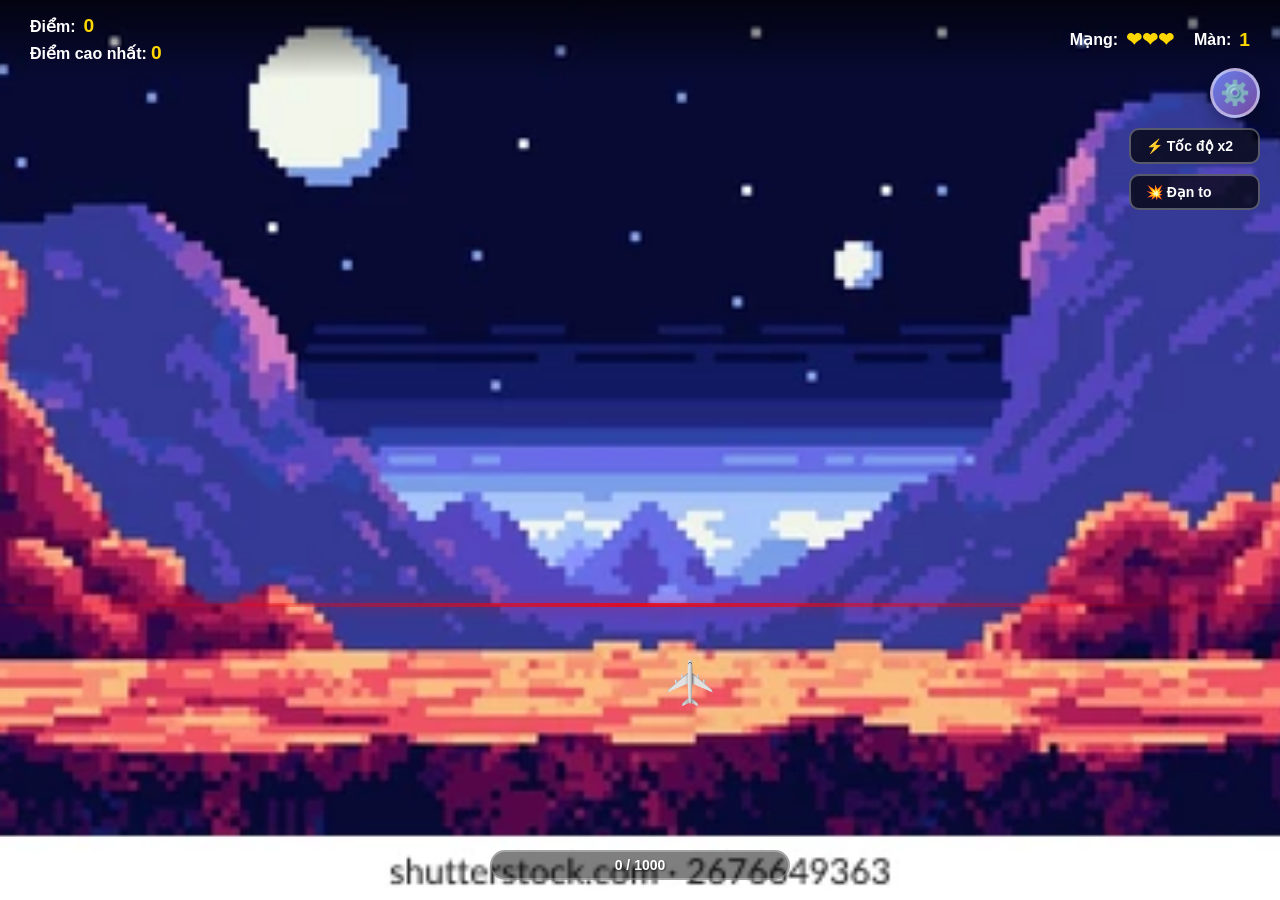
==== commit f573eb01: "Add files via upload" ====
--- a/simple-game.html
+++ b/simple-game.html
@@ -647,8 +647,8 @@
         </div>
     </div>
 
-    <script src="js/sound.js"></script>
-    <script src="js/settings.js"></script>
+    <script src="sound.js"></script>
+    <script src="settings.js"></script>
     <script>
         // Game configuration
         const gameConfig = {
